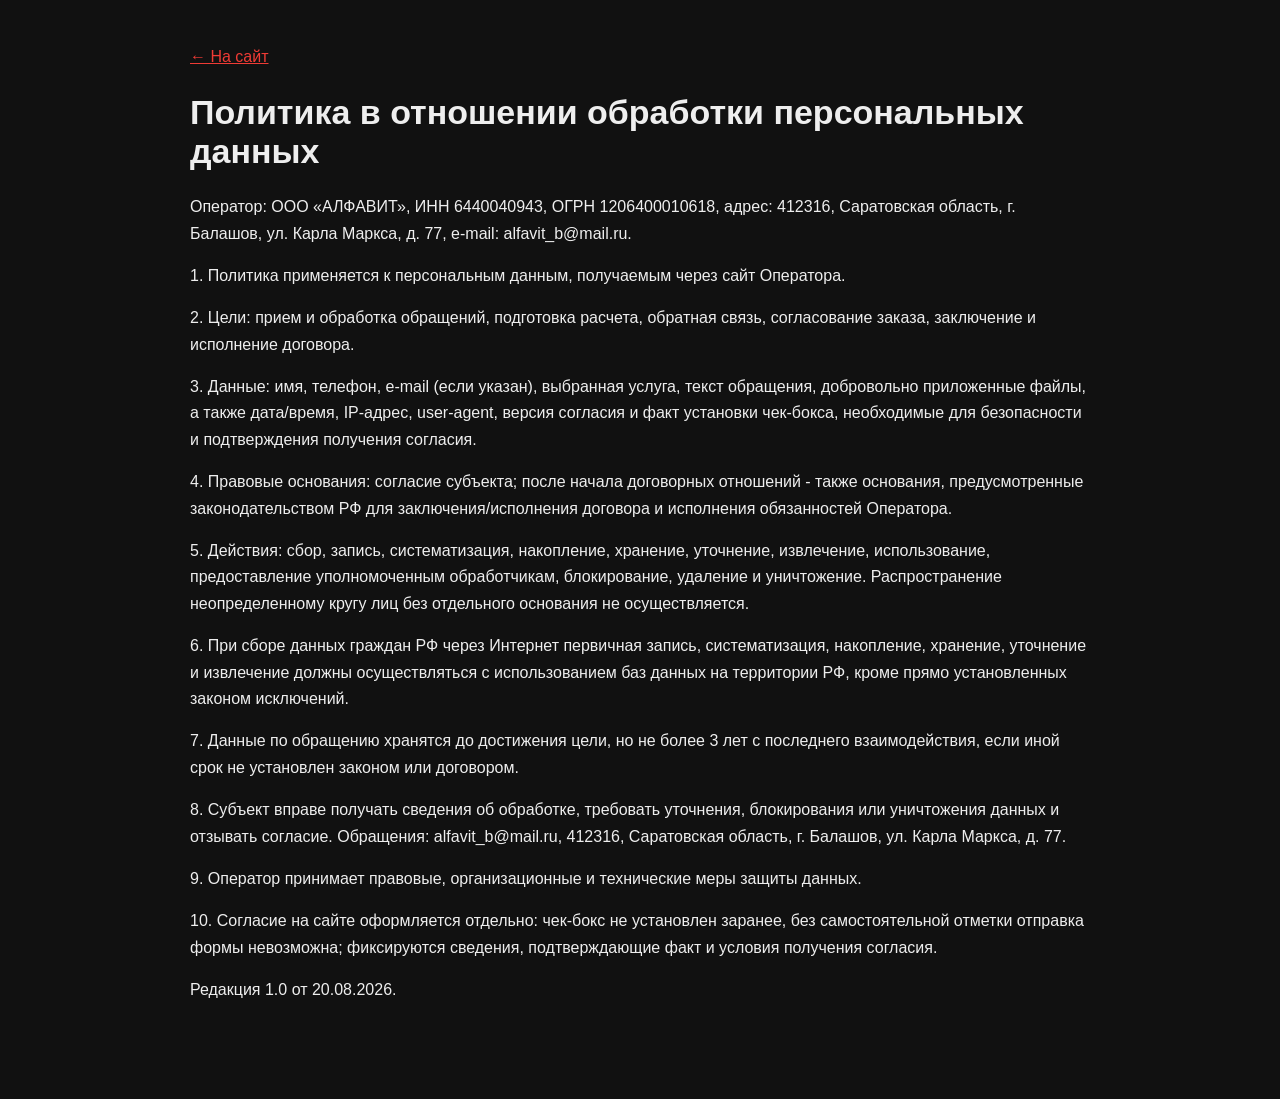
==== privacy-policy.html @ d23316f0 "Add files via upload" ====
<!doctype html><html lang="ru"><head><meta charset="utf-8"><meta name="viewport" content="width=device-width,initial-scale=1"><title>Политика в отношении обработки персональных данных</title><style>body{margin:0;background:#111;color:#eee;font:16px/1.65 Arial,sans-serif}main{max-width:900px;margin:auto;padding:44px 22px 80px}a{color:#ef3b35}h1{font-size:34px;line-height:1.15}</style></head><body><main><a href="index.html">← На сайт</a><h1>Политика в отношении обработки персональных данных</h1><p>Оператор: ООО «АЛФАВИТ», ИНН 6440040943, ОГРН 1206400010618, адрес: 412316, Саратовская область, г. Балашов, ул. Карла Маркса, д. 77, e-mail: alfavit_b@mail.ru.</p><p>1. Политика применяется к персональным данным, получаемым через сайт Оператора.</p><p>2. Цели: прием и обработка обращений, подготовка расчета, обратная связь, согласование заказа, заключение и исполнение договора.</p><p>3. Данные: имя, телефон, e-mail (если указан), выбранная услуга, текст обращения, добровольно приложенные файлы, а также дата/время, IP-адрес, user-agent, версия согласия и факт установки чек-бокса, необходимые для безопасности и подтверждения получения согласия.</p><p>4. Правовые основания: согласие субъекта; после начала договорных отношений - также основания, предусмотренные законодательством РФ для заключения/исполнения договора и исполнения обязанностей Оператора.</p><p>5. Действия: сбор, запись, систематизация, накопление, хранение, уточнение, извлечение, использование, предоставление уполномоченным обработчикам, блокирование, удаление и уничтожение. Распространение неопределенному кругу лиц без отдельного основания не осуществляется.</p><p>6. При сборе данных граждан РФ через Интернет первичная запись, систематизация, накопление, хранение, уточнение и извлечение должны осуществляться с использованием баз данных на территории РФ, кроме прямо установленных законом исключений.</p><p>7. Данные по обращению хранятся до достижения цели, но не более 3 лет с последнего взаимодействия, если иной срок не установлен законом или договором.</p><p>8. Субъект вправе получать сведения об обработке, требовать уточнения, блокирования или уничтожения данных и отзывать согласие. Обращения: alfavit_b@mail.ru, 412316, Саратовская область, г. Балашов, ул. Карла Маркса, д. 77.</p><p>9. Оператор принимает правовые, организационные и технические меры защиты данных.</p><p>10. Согласие на сайте оформляется отдельно: чек-бокс не установлен заранее, без самостоятельной отметки отправка формы невозможна; фиксируются сведения, подтверждающие факт и условия получения согласия.</p><p>Редакция 1.0 от 20.08.2026.</p></main></body></html>
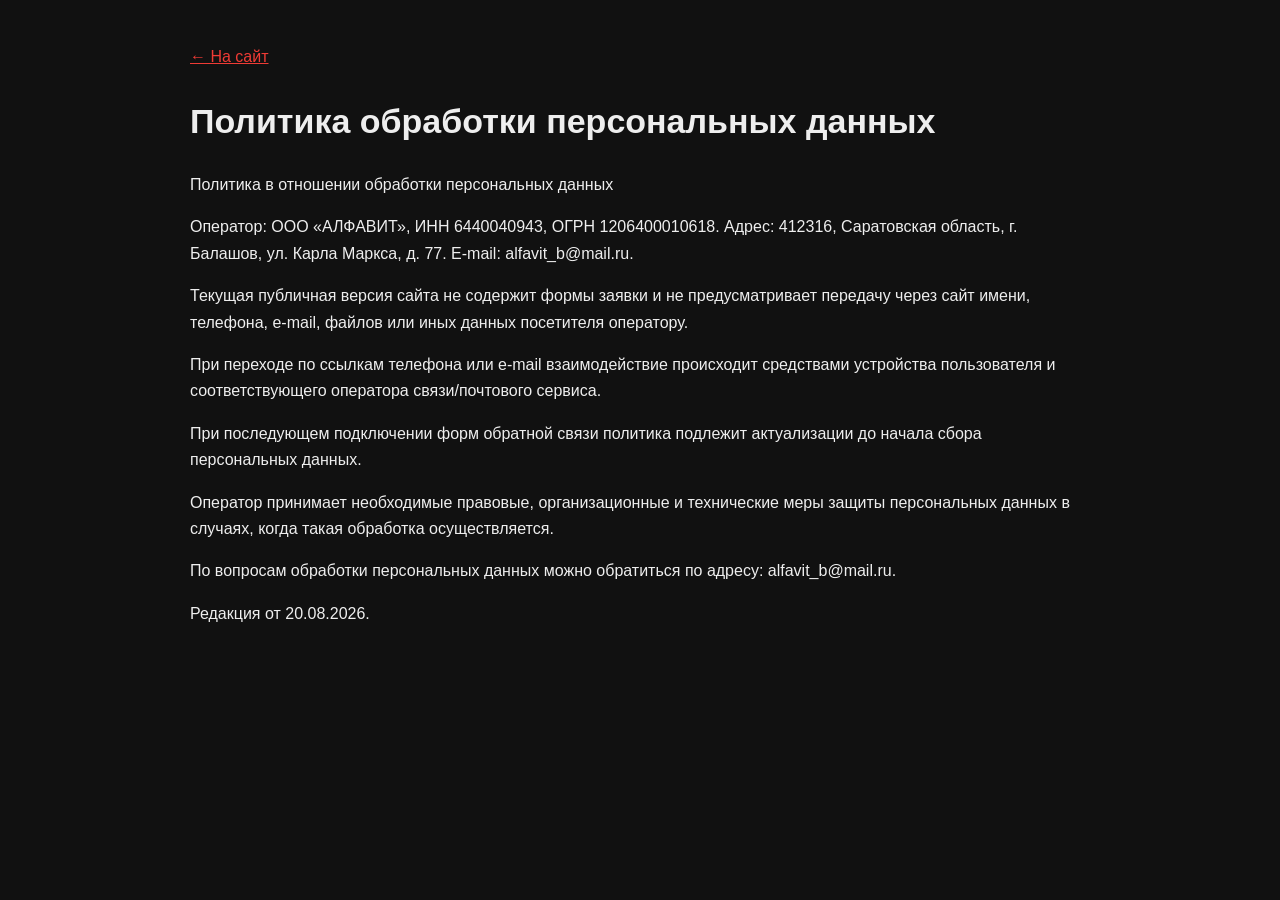
==== commit 9fee0156: "Add files via upload" ====
--- a/privacy-policy.html
+++ b/privacy-policy.html
@@ -1 +1,3 @@
-<!doctype html><html lang="ru"><head><meta charset="utf-8"><meta name="viewport" content="width=device-width,initial-scale=1"><title>Политика в отношении обработки персональных данных</title><style>body{margin:0;background:#111;color:#eee;font:16px/1.65 Arial,sans-serif}main{max-width:900px;margin:auto;padding:44px 22px 80px}a{color:#ef3b35}h1{font-size:34px;line-height:1.15}</style></head><body><main><a href="index.html">← На сайт</a><h1>Политика в отношении обработки персональных данных</h1><p>Оператор: ООО «АЛФАВИТ», ИНН 6440040943, ОГРН 1206400010618, адрес: 412316, Саратовская область, г. Балашов, ул. Карла Маркса, д. 77, e-mail: alfavit_b@mail.ru.</p><p>1. Политика применяется к персональным данным, получаемым через сайт Оператора.</p><p>2. Цели: прием и обработка обращений, подготовка расчета, обратная связь, согласование заказа, заключение и исполнение договора.</p><p>3. Данные: имя, телефон, e-mail (если указан), выбранная услуга, текст обращения, добровольно приложенные файлы, а также дата/время, IP-адрес, user-agent, версия согласия и факт установки чек-бокса, необходимые для безопасности и подтверждения получения согласия.</p><p>4. Правовые основания: согласие субъекта; после начала договорных отношений - также основания, предусмотренные законодательством РФ для заключения/исполнения договора и исполнения обязанностей Оператора.</p><p>5. Действия: сбор, запись, систематизация, накопление, хранение, уточнение, извлечение, использование, предоставление уполномоченным обработчикам, блокирование, удаление и уничтожение. Распространение неопределенному кругу лиц без отдельного основания не осуществляется.</p><p>6. При сборе данных граждан РФ через Интернет первичная запись, систематизация, накопление, хранение, уточнение и извлечение должны осуществляться с использованием баз данных на территории РФ, кроме прямо установленных законом исключений.</p><p>7. Данные по обращению хранятся до достижения цели, но не более 3 лет с последнего взаимодействия, если иной срок не установлен законом или договором.</p><p>8. Субъект вправе получать сведения об обработке, требовать уточнения, блокирования или уничтожения данных и отзывать согласие. Обращения: alfavit_b@mail.ru, 412316, Саратовская область, г. Балашов, ул. Карла Маркса, д. 77.</p><p>9. Оператор принимает правовые, организационные и технические меры защиты данных.</p><p>10. Согласие на сайте оформляется отдельно: чек-бокс не установлен заранее, без самостоятельной отметки отправка формы невозможна; фиксируются сведения, подтверждающие факт и условия получения согласия.</p><p>Редакция 1.0 от 20.08.2026.</p></main></body></html>+<!doctype html><html lang="ru"><head><meta charset="utf-8"><meta name="viewport" content="width=device-width,initial-scale=1"><title>Политика обработки персональных данных — РПК «Алфавит»</title><meta name="robots" content="index,follow"><style>body{margin:0;background:#111;color:#eee;font:16px/1.65 Arial,sans-serif}main{max-width:900px;margin:auto;padding:44px 22px 80px}a{color:#ef3b35}h1{font-size:34px}</style></head><body><main><a href="index.html">← На сайт</a><h1>Политика обработки персональных данных</h1><p>Политика в отношении обработки персональных данных</p><p>Оператор: ООО «АЛФАВИТ», ИНН 6440040943, ОГРН 1206400010618.
+Адрес: 412316, Саратовская область, г. Балашов, ул. Карла Маркса, д. 77.
+E-mail: alfavit_b@mail.ru.</p><p>Текущая публичная версия сайта не содержит формы заявки и не предусматривает передачу через сайт имени, телефона, e-mail, файлов или иных данных посетителя оператору.</p><p>При переходе по ссылкам телефона или e-mail взаимодействие происходит средствами устройства пользователя и соответствующего оператора связи/почтового сервиса.</p><p>При последующем подключении форм обратной связи политика подлежит актуализации до начала сбора персональных данных.</p><p>Оператор принимает необходимые правовые, организационные и технические меры защиты персональных данных в случаях, когда такая обработка осуществляется.</p><p>По вопросам обработки персональных данных можно обратиться по адресу: alfavit_b@mail.ru.</p><p>Редакция от 20.08.2026.</p></main></body></html>
